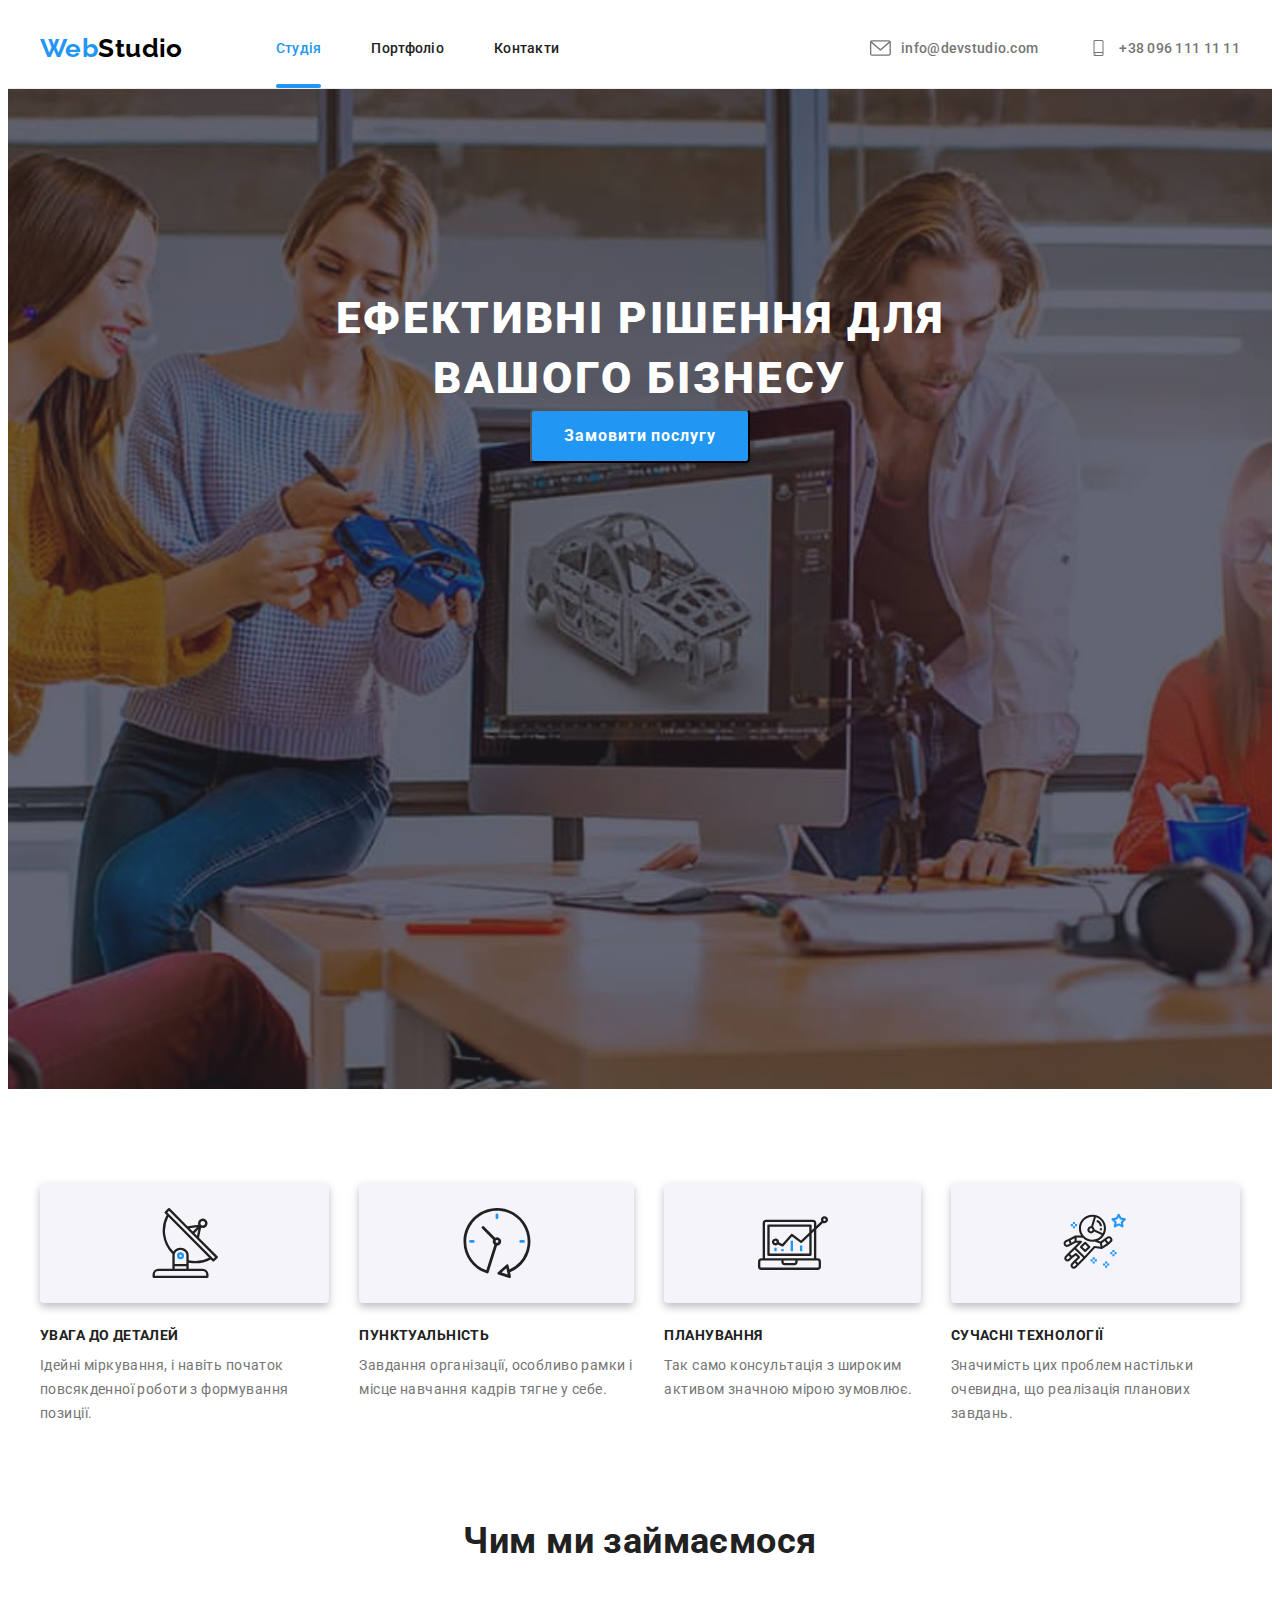
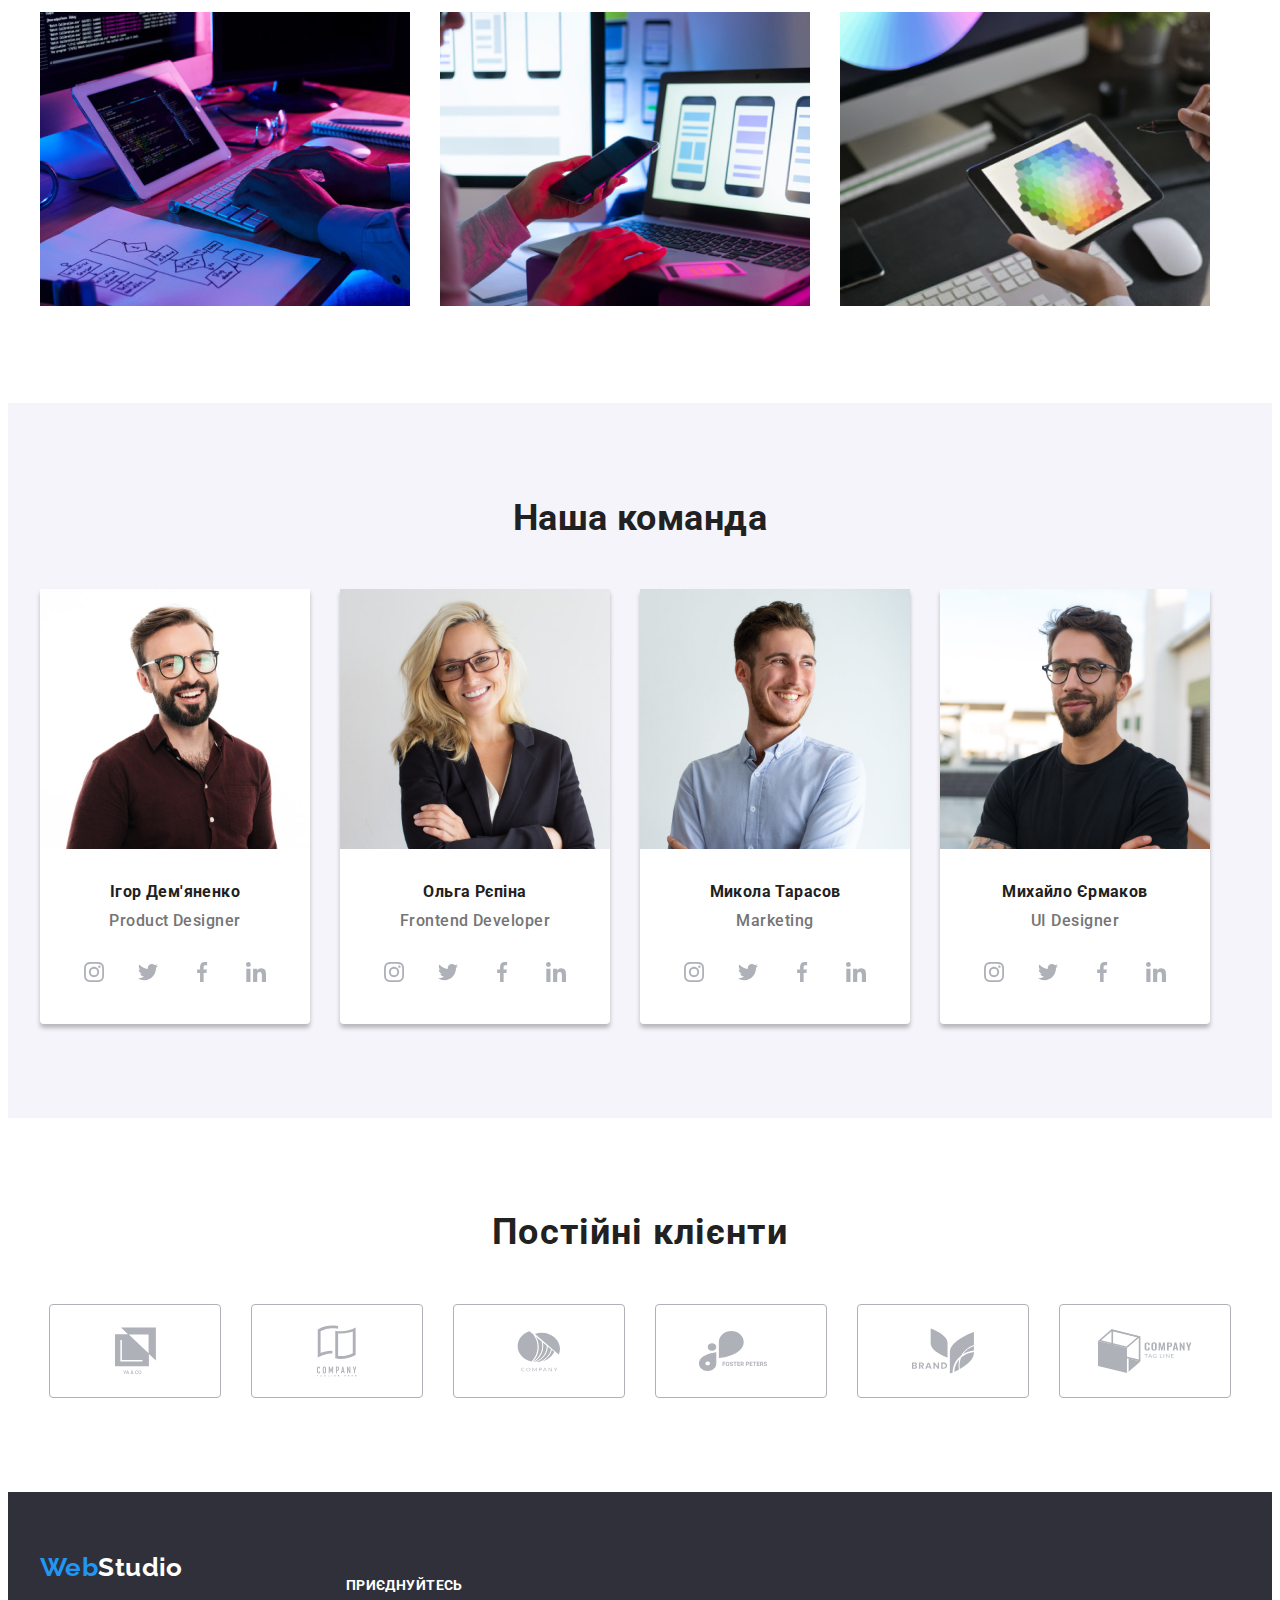
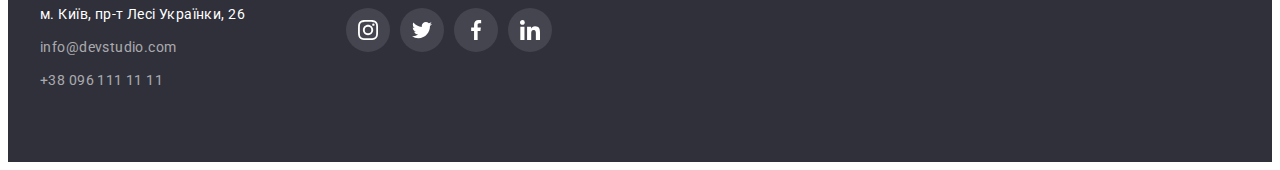
==== index.html @ 06c4e4e8 "дз, фін редакція, виправляє помилки попередніх дз" ====
<!DOCTYPE html>
<html lang="uk">
  <head>
    <meta charset="UTF-8" />
    <meta http-equiv="X-UA-Compatible" content="IE=edge" />
    <meta name="viewport" content="width=device-width, initial-scale=1.0" />
    <title>Студія</title>

    <link rel="preconnect" href="https://fonts.googleapis.com" />
    <link rel="preconnect" href="https://fonts.gstatic.com" crossorigin />
    <link
      href="https://fonts.googleapis.com/css2?family=Raleway:wght@700&family=Roboto:wght@400;500;700;900&display=swap"
      rel="stylesheet"
    />
    <link
      rel="stylesheet"
      href="https://cdnjs.cloudflare.com/ajax/libs/modern-normalize/1.1.0/modern-normalize.min.css"
      integrity="sha512-wpPYUAdjBVSE4KJnH1VR1HeZfpl1ub8YT/NKx4PuQ5NmX2tKuGu6U/JRp5y+Y8XG2tV+wKQpNHVUX03MfMFn9Q=="
      crossorigin="anonymous"
      referrerpolicy="no-referrer"
    />
    <link rel="stylesheet" href="./css/styles.css" />
  </head>
  <body>
    <!--Header-->

    <header class="header">
      <div class="container">
        <a href="./index.html" lang="en" class="logo"> <span class="logo-span">Web</span>Studio</a>
        <nav>
          <ul class="nav-list ul">
            <li class="item">
              <a href="./index.html" class="nav-list-link-active">Студія</a>
            </li>
            <li class="item"><a href="./portfolio.html" class="nav-list-link">Портфоліо</a></li>
            <li class="item"><a href="" class="nav-list-link">Контакти</a></li>
          </ul>
        </nav>

        <!--E-mail + Tel-->

        <ul class="contact-list ul">
          <li class="item email">
            <a href="mailto:info@devstudio.com" class="contact-list-link">
              <svg class="icon-contacts-envelope">
                <use href="./images/icons.svg#icon-contacts-envelope"></use>
              </svg>
              info@devstudio.com</a
            >
          </li>
          <li class="item phone">
            <a href="tel:+380961111111" class="contact-list-link">
              <svg class="icon-contacts-smartphone">
                <use href="./images/icons.svg#icon-contacts-smartphone"></use>
              </svg>
              +38 096 111 11 11</a
            >
          </li>
        </ul>
      </div>
    </header>

    <!--Main-->

    <main>
      <section class="hero section">
        <h1 class="hero-title">
          Ефективні рішення для <br />
          вашого бізнесу
        </h1>
        <button data-modal-open type="button" class="hero-button">Замовити послугу</button>
      </section>

      <!--Особливості-->

      <section class="advantages section">
        <div class="container">
          <h2 class="title-hide">Чому нас обирають</h2>
          <ul class="advantages-list ul">
            <li class="item">
              <div class="advantages-svg">
                <svg width="70" height="70">
                  <use href="./images/icons.svg#icon-antenna"></use>
                </svg>
              </div>
              <h3 class="title">УВАГА ДО ДЕТАЛЕЙ</h3>
              <p class="description">
                Ідейні міркування, і навіть початок повсякденної роботи з формування позиції.
              </p>
            </li>
            <li class="item">
              <div class="advantages-svg">
                <svg width="70" height="70">
                  <use href="./images/icons.svg#icon-clock"></use>
                </svg>
              </div>

              <h3 class="title">ПУНКТУАЛЬНІСТЬ</h3>
              <p class="description">
                Завдання організації, особливо рамки і місце навчання кадрів тягне у себе.
              </p>
            </li>
            <li class="item">
              <div class="advantages-svg">
                <svg width="70" height="70">
                  <use href="./images/icons.svg#icon-diagram"></use>
                </svg>
              </div>
              <h3 class="title">ПЛАНУВАННЯ</h3>
              <p class="description">
                Так само консультація з широким активом значною мірою зумовлює.
              </p>
            </li>
            <li class="item">
              <div class="advantages-svg">
                <svg width="70" height="70">
                  <use href="./images/icons.svg#icon-astronaut"></use>
                </svg>
              </div>
              <h3 class="title">СУЧАСНІ ТЕХНОЛОГІЇ</h3>
              <p class="description">
                Значимість цих проблем настільки очевидна, що реалізація планових завдань.
              </p>
            </li>
          </ul>
        </div>
      </section>

      <!--Обов'язки-->

      <section class="duty section">
        <div class="container">
          <h2 class="duty-title">Чим ми займаємося</h2>
          <ul class="duty-immages ul">
            <li class="item">
              <img class="item" src="./images/keyboard.jpg" alt="клавіатура" width="370" />
            </li>
            <li class="item">
              <img class="duty-immages-list" src="./images/laptop.jpg" alt="ноутбук" width="370" />
            </li>
            <li class="item">
              <img class="duty-immages-list" src="./images/tablet.jpg" alt="планшет" width="370" />
            </li>
          </ul>
        </div>
      </section>

      <!--Наша команда-->

      <section class="our-team section">
        <div class="container">
          <h2 class="our-team-title">Наша команда</h2>
          <ul class="team-list ul">
            <li class="team">
              <img src="./images/igor-d.jpg" alt="Ігор Дем'яненко" width="270" /><br />
              <div class="details">
                <h3 class="name">Ігор Дем'яненко</h3>
                <p class="position">Product Designer</p>
                <ul class="sl-ul">
                  <li class="sl-li">
                    <a href="" class="link">
                      <svg class="social-icon">
                        <use href="./images/icons.svg#sn-instagram"></use>
                      </svg>
                    </a>
                  </li>
                  <li class="sl-li">
                    <a href="" class="link">
                      <svg class="social-icon">
                        <use href="./images/icons.svg#sn-twitter"></use>
                      </svg>
                    </a>
                  </li>
                  <li class="sl-li">
                    <a href="" class="link">
                      <svg class="social-icon">
                        <use href="./images/icons.svg#sn-facebook"></use>
                      </svg>
                    </a>
                  </li>
                  <li class="sl-li">
                    <a href="" class="link">
                      <svg class="social-icon">
                        <use href="./images/icons.svg#sn-linkedin"></use>
                      </svg>
                    </a>
                  </li>
                </ul>
              </div>
            </li>
            <li class="team">
              <img src="./images/olha-r.jpg" alt="Ольга Рєпіна" width="270" /><br />
              <div class="details">
                <h3 class="name">Ольга Рєпіна</h3>
                <p class="position">Frontend Developer</p>
                <ul class="sl-ul">
                  <li class="sl-li">
                    <a href="" class="link">
                      <svg class="social-icon">
                        <use href="./images/icons.svg#sn-instagram"></use>
                      </svg>
                    </a>
                  </li>
                  <li class="sl-li">
                    <a href="" class="link">
                      <svg class="social-icon">
                        <use href="./images/icons.svg#sn-twitter"></use>
                      </svg>
                    </a>
                  </li>
                  <li class="sl-li">
                    <a href="" class="link">
                      <svg class="social-icon">
                        <use href="./images/icons.svg#sn-facebook"></use>
                      </svg>
                    </a>
                  </li>
                  <li class="sl-li">
                    <a href="" class="link">
                      <svg class="social-icon">
                        <use href="./images/icons.svg#sn-linkedin"></use>
                      </svg>
                    </a>
                  </li>
                </ul>
              </div>
            </li>
            <li class="team">
              <img src="./images/mykola-t.jpg" alt="Микола Тарасов" width="270" /><br />
              <div class="details">
                <h3 class="name">Микола Тарасов</h3>
                <p class="position">Marketing</p>
                <ul class="sl-ul">
                  <li class="sl-li">
                    <a href="" class="link">
                      <svg class="social-icon">
                        <use href="./images/icons.svg#sn-instagram"></use>
                      </svg>
                    </a>
                  </li>
                  <li class="sl-li">
                    <a href="" class="link">
                      <svg class="social-icon">
                        <use href="./images/icons.svg#sn-twitter"></use>
                      </svg>
                    </a>
                  </li>
                  <li class="sl-li">
                    <a href="" class="link">
                      <svg class="social-icon">
                        <use href="./images/icons.svg#sn-facebook"></use>
                      </svg>
                    </a>
                  </li>
                  <li class="sl-li">
                    <a href="" class="link">
                      <svg class="social-icon">
                        <use href="./images/icons.svg#sn-linkedin"></use>
                      </svg>
                    </a>
                  </li>
                </ul>
              </div>
            </li>
            <li class="team">
              <img src="./images/myhailo-e.jpg" alt="Михайло Єрмаков" width="270" /><br />
              <div class="details">
                <h3 class="name">Михайло Єрмаков</h3>
                <p class="position">UI Designer</p>
                <ul class="sl-ul">
                  <li class="sl-li">
                    <a href="" class="link">
                      <svg class="social-icon">
                        <use href="./images/icons.svg#sn-instagram"></use>
                      </svg>
                    </a>
                  </li>
                  <li class="sl-li">
                    <a href="" class="link">
                      <svg class="social-icon">
                        <use href="./images/icons.svg#sn-twitter"></use>
                      </svg>
                    </a>
                  </li>
                  <li class="sl-li">
                    <a href="" class="link">
                      <svg class="social-icon">
                        <use href="./images/icons.svg#sn-facebook"></use>
                      </svg>
                    </a>
                  </li>
                  <li class="sl-li">
                    <a href="" class="link">
                      <svg class="social-icon">
                        <use href="./images/icons.svg#sn-linkedin"></use>
                      </svg>
                    </a>
                  </li>
                </ul>
              </div>
            </li>
          </ul>
        </div>
      </section>
    </main>

    <!--Клієнти-->
    <section class="clients section">
      <div class="container">
        <div class="logos">
          <h2 class="section-title">Постійні клієнти</h2>
          <ul class="logo-ul">
            <li class="logo-li">
              <a href="" class="link">
                <svg class="logo-svg" width="41" height="80">
                  <use href="./images/icons.svg#clients-1"></use>
                </svg>
              </a>
            </li>
            <li class="logo-li">
              <a href="" class="link">
                <svg class="logo-svg" width="40" height="80">
                  <use href="./images/icons.svg#clients-2"></use>
                </svg>
              </a>
            </li>
            <li class="logo-li">
              <a href="" class="link">
                <svg class="logo-svg" width="43.46" height="80">
                  <use href="./images/icons.svg#clients-3"></use>
                </svg>
              </a>
            </li>
            <li class="logo-li">
              <a href="" class="link">
                <svg class="logo-svg" width="84.44" height="80">
                  <use href="./images/icons.svg#clients-4"></use>
                </svg>
              </a>
            </li>
            <li class="logo-li">
              <a href="" class="link">
                <svg class="logo-svg" width="62.54" height="80">
                  <use href="./images/icons.svg#clients-5"></use>
                </svg>
              </a>
            </li>
            <li class="logo-li">
              <a href="" class="link">
                <svg class="logo-svg" width="93.79" height="80">
                  <use href="./images/icons.svg#clients-6"></use>
                </svg>
              </a>
            </li>
          </ul>
        </div>
      </div>
    </section>

    <!--Футер-->

    <footer class="footer-part">
      <div class="container">
        <div class="container-one list">
          <a href="./index.html" lang="en" class="logo">
            <span class="logo-span">Web</span>Studio</a
          >
          <address>
            <ul class="contact-down-list ul">
              <li>
                <a
                  class="contact-down-list-link"
                  href="https://goo.gl/maps/1SYnQdsRhisQ9rk5A"
                  target="_blank"
                  rel="noopener noreferrer"
                >
                  <span class="address-link">м. Київ, пр-т Лесі Українки, 26</span></a
                >
              </li>
              <li>
                <a class="contact-down-list-link" href="mailto:info@devstudio.com"
                  >info@devstudio.com</a
                >
              </li>
              <li>
                <a class="contact-down-list-link" href="tel:+380961111111">+38 096 111 11 11</a>
              </li>
            </ul>
          </address>
        </div>

        <div class="container-two list">
          <p>Приєднуйтесь</p>
          <ul class="sl-ul">
            <li class="sl-li">
              <a href="" class="link">
                <svg class="social-icon footer">
                  <use href="./images/icons.svg#sn-instagram"></use>
                </svg>
              </a>
            </li>
            <li class="sl-li">
              <a href="" class="link">
                <svg class="social-icon footer">
                  <use href="./images/icons.svg#sn-twitter"></use>
                </svg>
              </a>
            </li>
            <li class="sl-li">
              <a href="" class="link">
                <svg class="social-icon footer">
                  <use href="./images/icons.svg#sn-facebook"></use>
                </svg>
              </a>
            </li>
            <li class="sl-li">
              <a href="" class="link">
                <svg class="social-icon footer">
                  <use href="./images/icons.svg#sn-linkedin"></use>
                </svg>
              </a>
            </li>
          </ul>
        </div>
      </div>
    </footer>

    <!--<Бекдроп>-->
    <div data-modal class="backdrop is-hidden">
      <div class="modal">
        <p>Lorem ipsum dolor sit amet consectetur.</p>
        <button data-modal-close class="btn-close">
          <svg class="close-svg" width="18" height="18">
            <use href="./images/icons.svg#close"></use>
          </svg>
        </button>
      </div>
    </div>

    <script src="./js/modal.js"></script>
  </body>
</html>
---- css/styles.css ----
:root {
--main-text-color: #212121;
--submain-text-color: #757575;
--accent-color: #2196F3;
--white-color: #FFFFFF;
--overlay-color: rgba(47, 48, 58, 0.4);
--social-link-color: #AFB1B8;
--backdrop: rgba(0, 0, 0, 0.2);

--hero-footer-background-color: #2F303A;
--team-buttons-background-color: #F5F4FA;
}

body {
    background-color: var(--white-color);
    color: var(--main-text-color);
    font-family: Roboto, sans-serif;
    font-size: 14px;
    letter-spacing: 0.03em;
    font-weight: 400;
}

/* Utilities */

.header {
    /* outline: 1px solid #ECECEC; */
    border-bottom: 1px solid #ECECEC;
}

.ul {
    margin: 0;
    padding: 0;
}

.container {
    /* display: flex; */
    margin-left: auto;
    margin-right: auto;
    padding: 0 15px;
    width: 1200px; 
    /* border-bottom: 1px solid #ECECEC; */
}

h1, h2, h3 {
    margin-top: 0;
    margin-bottom: 0;
}

ul {
    list-style: none;
}

.section {
    padding-top: 94px;
    padding-bottom: 94px;
}

/* Header */

.header .container {
    align-items: center; 
    display: flex;
    margin-bottom: 0;
}

/* Logo */

.logo{
    margin-right: 93px;
}

.logo, .logo-span {
    font-family: Raleway, sans-serif;
    color: #000000;
    font-weight: 700;
    font-size: 26px;
    line-height: 1.19;
    text-decoration: none;  
}
.logo-span {
    color: var(--accent-color);
}

/* Site nav */
.nav-list {
    display: flex;
}

.nav-list .item +.item {
    margin-left: 50px;
}

.nav-list-link:hover,
.nav-list-link:focus {
    color: var(--accent-color);
}

.nav-list-link, 
.nav-list-link-active, 
.contact-list-link {
    display: block;
    padding-top: 32px;
    padding-bottom: 32px;


    color: inherit;
    font-weight: 500;
    font-size: 14px;
    line-height: 1.17;
    letter-spacing: 0.02em;
    text-decoration: none;

    transition: color 250ms cubic-bezier(0.4, 0, 0.2, 1);
}

.contact-list{
    display: flex;
    margin-left: auto;
}

.contact-list .item+.item {
    margin-left: 50px;
}

.contact-list-link:hover, 
.contact-list-link:focus,
.nav-list-link-active{
    color: var(--accent-color);
}

.contact-list-link {
    color: var(--submain-text-color);
}

/* Нижня полоска декору меню */

.nav-list-link-active {
    position: relative;
}

.nav-list-link-active::after {
    content: "";
    display: block;

    position: absolute;
    bottom: 0;
    width: 100%;
    height: 4px;
    border-radius: 4px;

    background-color: var(--accent-color);
}

/* E-mail+Tel */

.contact-list-link {
    display: flex;
    align-items: center;
}

.icon-contacts-envelope,
.icon-contacts-smartphone {
    margin-right: 10px;
    width: 21px;
    height: 16px;
    fill: currentColor;
    text-align: center;

    /* outline: 1px solid black; */
}

/* Через Before */

/* .email::before {
    display: inline-block;
    content: "";
    width: 100px;
    height: 100px;
    margin-right: 10px;
    background-image: url("../images/SVG/contacts-envelope.svg");
    background-size: contain;
    background-repeat: no-repeat;
    outline: 1px solid black;
} */


/* Main-Top */
.hero {
    padding-top: 200px;
    padding-bottom: 200px;

    background-color: var(--hero-footer-background-color);
    text-align: center;

    max-width: 1600px;
    height: 600px;
    margin-left: auto;
    margin-right: auto;

    background-image: linear-gradient(to right, var(--overlay-color), var(--overlay-color)), url("../images/hero-img.jpg");
    background-repeat: no-repeat;
    background-position: center;
    background-size: cover;

/* outline: 10px solid black; */

}    
.hero-title {
    color: var(--white-color);  
    font-weight: 900;
    font-size: 44px;
    line-height: 1.36;
    letter-spacing: 0.06em;
    text-transform: uppercase;
}
.hero-button {
    background-color: var(--accent-color);
    min-width: 216px;
    padding: 10px 32px;     
    box-shadow: 0px 4px 4px rgba(0, 0, 0, 0.15);
    border-radius: 4px;
    
    font-family: inherit;
    color: var(--white-color);
    text-align: center;
    font-weight: 700;
    font-size: 16px;
    line-height: 1.88;
    letter-spacing: 0.06em;
    cursor: pointer;
}

/* Advantages */
.section.advantages {
    padding-bottom: 0;
}

.title-hide, .our-projects-hide {
    display: none;
}
.advantages .title {
    margin-bottom: 10px;

    color: var(--main-text-color);
    font-weight: 700;
    font-size: 14px;
    line-height: 1.14;
    text-transform: uppercase;
}

.description {
    margin-bottom: 0;
    color: var(--submain-text-color);
    font-size: 14px;
    line-height: 1.71;
}

.advantages-list {
    display: flex;
}

.advantages .description {
    margin-top: 10px;
}

.advantages-svg {
    display: flex;
    height: 120px;
    justify-content: center;
    align-items: center;
    margin-bottom: 25px;
    background-color: var(--team-buttons-background-color);
    border-radius: 4px;
    filter: drop-shadow(0px 4px 4px rgba(0, 0, 0, 0.25));
}

.advantages-list .item+.item {
    margin-left: 30px;
}

/* Duty+Team */
.duty-title, .our-team-title {
    padding-bottom: 50px;

    text-align: center;
    font-weight: 700;
    font-size: 36px;
    line-height: 1.17;
    color: var(--main-text-color);
}
.duty-immages {
    display: flex;
}
.duty-immages .item+.item,
.team-list .team+.team {
    margin-left: 30px;    
}

/* Team */
.our-team {
    color: var(--main-text-color);
    background-color: var(--team-buttons-background-color);
    text-align: center;
}

.team-list {
    display: flex;
}

.our-team .name {
    margin-top: 30px;
}
.position {
    margin-top: 10px;
    margin-bottom: 20px;

    font-weight: 500;
    font-size: 16px;
    line-height: 1.19;  
    letter-spacing: 0.03em;
    color: var(--submain-text-color);
    /* border-bottom: 1px solid black; */
}
.team {
    background-color: var(--white-color);
    border-radius: 0px 0px 4px 4px;
    box-shadow: 0px 4px 4px rgba(0, 0, 0, 0.25);
}


/* 4 social links */

.sl-ul {
    display: flex;    
    justify-content: center;
    margin-bottom: 30px;
    padding: 0;
}

.sl-li+.sl-li {
    margin-left: 10px;
}

.sl-li {
    display: flex;
    align-items: center;
    justify-content: center;

    width: 44px;
    height: 44px;

    border-radius: 50%;
}

.social-icon {
    display: flex;
    align-items: center;
    width: 20px;
    height: 20px;
    fill: var(--social-link-color);
}

.social-icon.footer {
    width: 20px;
    height: 20px;
    fill: var(--white-color);
}

.footer-part .sl-li {
    background: rgba(255, 255, 255, 0.1);
}


/* 4 social links - hover */

.sl-li{
    transition: fill 250ms cubic-bezier(0.4, 0, 0.2, 1);
    transition: background-color 250ms cubic-bezier(0.4, 0, 0.2, 1);
}

.sl-li:hover,
.sl-li:focus {
    background-color: var(--accent-color);    
}

.sl-li:hover .social-icon,
.sl-li:focus .social-icon{
    fill: var(--white-color);    
}

/* Clients' logo */

.section-title {
    font-weight: 700;
    font-size: 36px;
    line-height: 1.16;
    text-align: center;
    letter-spacing: 0.03em;
 
    padding-bottom: 50px;
}

.logo-ul {
        display: flex;
        justify-content: center;
        margin:0;
        padding:0;
}

.logo-li+.logo-li{
    margin-left: 30px;
}

.logo-li {
    display: flex;
    align-items: center;
    justify-content: center;
        
    width: 170px;
    height: 92px;
    border: 1px solid var(--social-link-color);
    border-radius: 4px;
    transition: border 250ms cubic-bezier(0.4, 0, 0.2, 1);
}

.logo-svg {
    transition: fill 250ms cubic-bezier(0.4, 0, 0.2, 1);
}

.logo-li .link{
    display: flex;
    justify-content: center;
    align-items: center;

    fill: var(--social-link-color);
    width: 100%;
    height: 100%; 
}

.logo-li:hover .logo-svg,
.logo-li:focus .logo-svg {
    fill: var(--accent-color); 
}

.logo-li:hover,
.logo-li:focus {
border: 1px solid var(--accent-color);
    display: flex;
    align-items: center;    
}

/* Footer */

.footer-part{
    display: flex;
    background-color: var(--hero-footer-background-color);    
}

.container .list+.list {
    margin-left: 70px;
}

.footer-part .container {
    display: flex;
    margin-bottom: 60px;
}

.footer-part .logo {
    display:inline-block;
    margin-top: 60px;
    margin-bottom: 20px;

    color: var(--white-color);
}

/* Footer - тел,емейл,адреса */

.contact-down-list-link {
    display: inline-block;
    margin-bottom: 9px;

    font-style: normal;
    font-weight: inherit;
    font-size: 14px;
    line-height: 1.71;
    letter-spacing: 0.03em;
    color: rgba(255, 255, 255, 0.6);
    text-decoration: none;  
    
    transition: color 250ms cubic-bezier(0.4, 0, 0.2, 1);
}

.address-link {
    color: var(--white-color);
    transition: color 250ms cubic-bezier(0.4, 0, 0.2, 1);
}

.contact-down-list-link:hover,
.contact-down-list-link:focus{
    color: var(--accent-color);
}

.address-link:hover,
.address-link:focus {
    color: var(--accent-color);
}

/* Footer - 2й стовпчик */

.container-two {
    font-weight: 700;
    font-size: 14px;
    line-height: 1.14;
    letter-spacing: 0.03em;
    text-transform: uppercase;
    color: var(--white-color);

    margin-top: 72px;
}

/* Portfolio */

.filter-buttons {
    display: flex;
    justify-content: center;
    padding-bottom: 34px;
    }

.filter-buttons .list+.list {
    margin-left: 8px;
}

.button-list {
    min-width: 73px;    
    padding: 6px 25px;
    
    background-color: var(--team-buttons-background-color);
    font-family: inherit;
    font-weight: 500;
    font-size: 16px;
    line-height: 1.62;
    text-align: center;
    letter-spacing: 0.03em;
    border: inherit;
    border-radius: 4px;
    transition: box-shadow 250ms cubic-bezier(0.4, 0, 0.2, 1);
}

.button-list:hover,
.button-list:focus {
    background-color: var(--accent-color);
    color: var(--white-color);
    cursor: pointer;
    box-shadow:0px 4px 4px rgba(0, 0, 0, 0.25);
}

/* 9 items */

.gallery {
    display: flex;
    flex-wrap: wrap;    
}

.card {
    text-decoration: none;
    color: inherit;
}

/* Ділимо на 3 секції через -15px */
.gallery {
    margin:-15px; 
}
.gallery-li {
    margin: 15px;
    transition: box-shadow 250ms cubic-bezier(0.4, 0, 0.2, 1);
    /* в лішку, а не в хувер, щоб в 2 сторони був box-shadow */
}

.gallery-li:hover, 
.gallery-li:focus {
    box-shadow:0px 4px 4px rgba(0, 0, 0, 0.25);
}

/* Ділимо на 3 секції через nth child */

/* .gallery-li+.gallery-li {
    margin-left: 30px;
    margin-bottom: 30px;
}
.gallery-li:nth-child(3n+1) {
    margin-left: 0;
}
.gallery-li:nth-last-child(-n+3) {
    margin-bottom: 0;
} */

.frame {
    border: 1px solid #EEEEEE;
    /* margin-top: -5px; */
    padding: 20px 24px;
}

.name-of-project {
    font-weight: 700;
    font-size: 18px;
    line-height: 2;
    letter-spacing: 0.06em;
}

.type-of-project {
    margin-top: 4px;
    margin-bottom: 0;

    font-size: 16px;
    line-height: 1.88;
    letter-spacing: 0.03em;
    color: var(--submain-text-color);
}

/* Модальне вікно на index */

.backdrop {    
    position: fixed;  
    opacity: 1;
    top: 0;
    left: 0;
    width: 100%;
    height: 100%;
    background-color: var(--backdrop);
    transition: opacity 250ms cubic-bezier(0.4, 0, 0.2, 1); /* фон+вікно виринає м"яко */
}

.backdrop.is-hidden {
    opacity: 0;
    pointer-events: none;
    visibility: hidden;    
}
.backdrop.is-hidden .modal {    
    transform: translate(-50%, -50%) scale(1.1);
}

.modal {
    position: absolute;
    top: 50%;
    left: 50%;
    transform: translate(-50%, -50%) scale(1);
    transition: transform 250ms cubic-bezier(0.4, 0, 0.2, 1);
        
    width: 528px;
    height: 581px;
    padding: 15px;    
    box-shadow: 0px 1px 3px rgba(0, 0, 0, 0.12), 0px 1px 1px rgba(0, 0, 0, 0.14), 0px 2px 1px rgba(0, 0, 0, 0.2);
    border-radius: 4px;
    background-color: var(--white-color);
}

.btn-close {
    position: absolute;

    display: flex;
    justify-content: center;
    align-items: center;

    top: 8px;
    right: 8px;
    width: 30px;
    height: 30px;
    background-color: var(--white-color);
    border: 1px solid rgba(0, 0, 0, 0.1);
    border-radius: 50%;
    cursor: pointer;
}

/* Ефект виїзду карточки в Портфоліо */
.thumb {    
    position: relative;
    overflow: hidden;  
    height: 294px;  
}

.thumb > .pic-text {
    display: flex;
    align-items: center;

    position: absolute;
    height: 100%;
    top: 0;
    right: 0;
    margin: 0;
    padding: 63px 24px;
    
    font-family: 'Roboto';
    font-size: 18px;
    line-height: 1.56;
    letter-spacing: 0.03em;
    color: var(--white-color);

    transform: translateY(100%);
 /* transform: translateX(-100%); виїжджає збоку  */
    transition: transform 250ms cubic-bezier(0.4, 0, 0.2, 1);
    background-color: rgba(33, 150, 243, 0.9);
}

.gallery-li:hover .pic-text {
    transform: translateY(0);
}
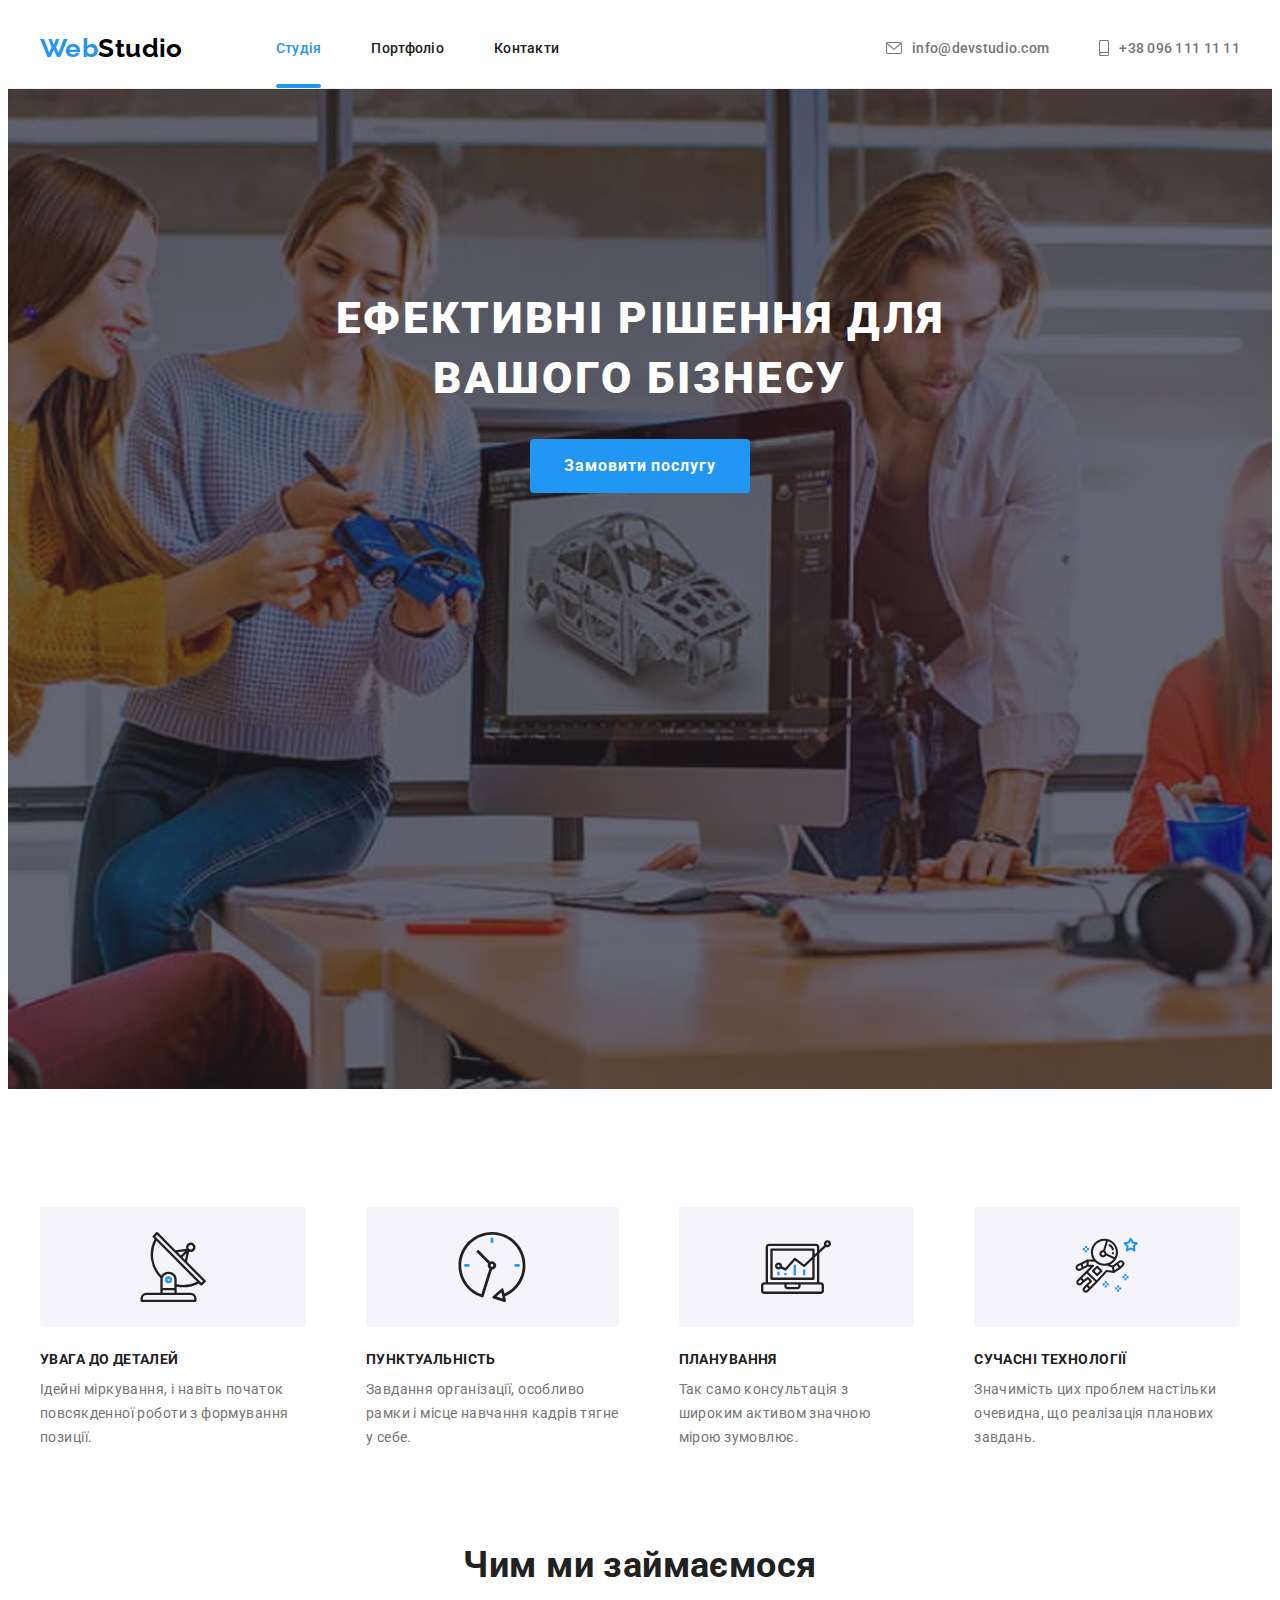
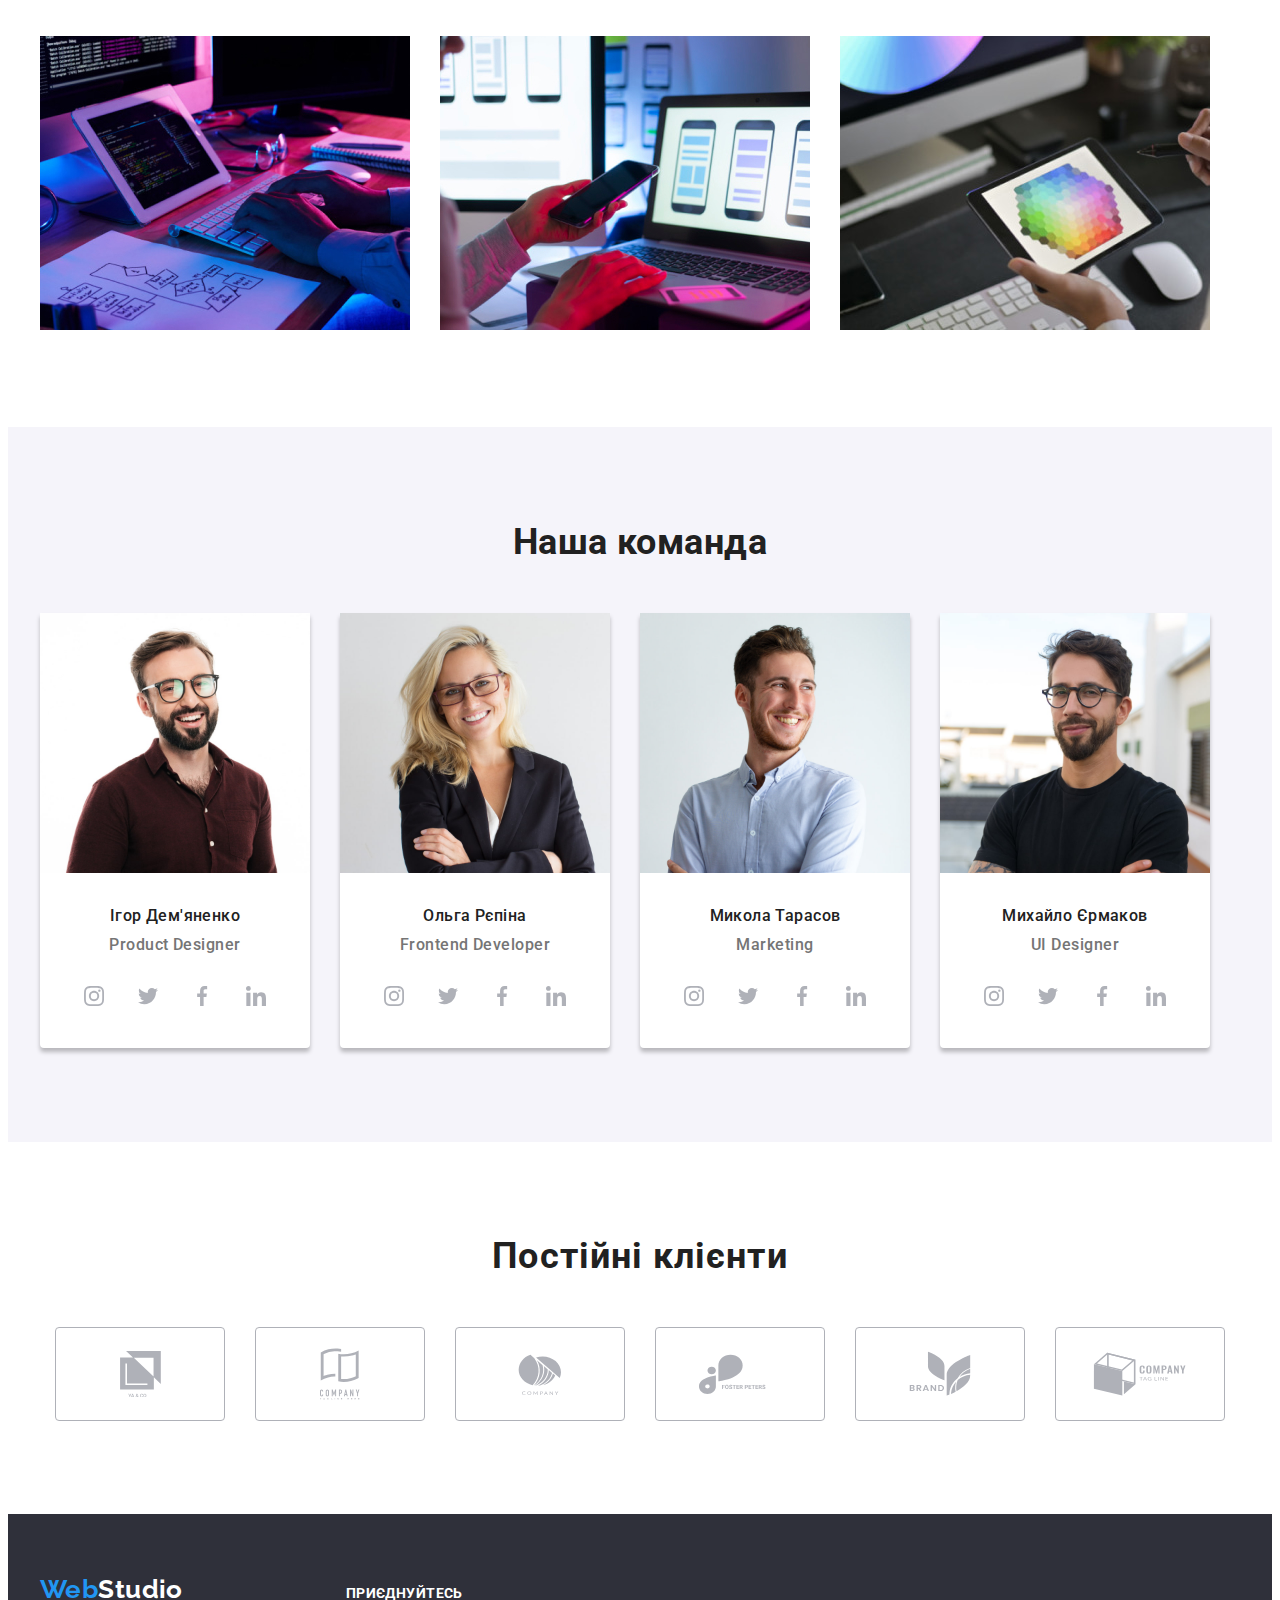
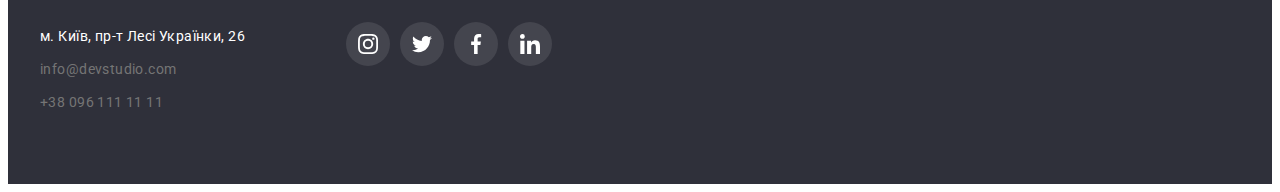
==== commit 8dca3398: "виправляє помилки" ====
--- a/index.html
+++ b/index.html
@@ -28,7 +28,7 @@
       <div class="container">
         <a href="./index.html" lang="en" class="logo"> <span class="logo-span">Web</span>Studio</a>
         <nav>
-          <ul class="nav-list ul">
+          <ul class="nav-list">
             <li class="item">
               <a href="./index.html" class="nav-list-link-active">Студія</a>
             </li>
@@ -39,10 +39,10 @@
 
         <!--E-mail + Tel-->
 
-        <ul class="contact-list ul">
+        <ul class="contact-list">
           <li class="item email">
             <a href="mailto:info@devstudio.com" class="contact-list-link">
-              <svg class="icon-contacts-envelope">
+              <svg class="icon-contacts-envelope" width="16px" height="12px">
                 <use href="./images/icons.svg#icon-contacts-envelope"></use>
               </svg>
               info@devstudio.com</a
@@ -50,7 +50,7 @@
           </li>
           <li class="item phone">
             <a href="tel:+380961111111" class="contact-list-link">
-              <svg class="icon-contacts-smartphone">
+              <svg class="icon-contacts-smartphone" width="10px" height="16px">
                 <use href="./images/icons.svg#icon-contacts-smartphone"></use>
               </svg>
               +38 096 111 11 11</a
@@ -64,10 +64,7 @@
 
     <main>
       <section class="hero section">
-        <h1 class="hero-title">
-          Ефективні рішення для <br />
-          вашого бізнесу
-        </h1>
+        <h1 class="hero-title">Ефективні рішення для вашого бізнесу</h1>
         <button data-modal-open type="button" class="hero-button">Замовити послугу</button>
       </section>
 
@@ -76,7 +73,7 @@
       <section class="advantages section">
         <div class="container">
           <h2 class="title-hide">Чому нас обирають</h2>
-          <ul class="advantages-list ul">
+          <ul class="advantages-list">
             <li class="item">
               <div class="advantages-svg">
                 <svg width="70" height="70">
@@ -131,7 +128,7 @@
       <section class="duty section">
         <div class="container">
           <h2 class="duty-title">Чим ми займаємося</h2>
-          <ul class="duty-immages ul">
+          <ul class="duty-immages">
             <li class="item">
               <img class="item" src="./images/keyboard.jpg" alt="клавіатура" width="370" />
             </li>
@@ -150,9 +147,9 @@
       <section class="our-team section">
         <div class="container">
           <h2 class="our-team-title">Наша команда</h2>
-          <ul class="team-list ul">
+          <ul class="team-list">
             <li class="team">
-              <img src="./images/igor-d.jpg" alt="Ігор Дем'яненко" width="270" /><br />
+              <img src="./images/igor-d.jpg" alt="Ігор Дем'яненко" width="270" />
               <div class="details">
                 <h3 class="name">Ігор Дем'яненко</h3>
                 <p class="position">Product Designer</p>
@@ -189,7 +186,7 @@
               </div>
             </li>
             <li class="team">
-              <img src="./images/olha-r.jpg" alt="Ольга Рєпіна" width="270" /><br />
+              <img src="./images/olha-r.jpg" alt="Ольга Рєпіна" width="270" />
               <div class="details">
                 <h3 class="name">Ольга Рєпіна</h3>
                 <p class="position">Frontend Developer</p>
@@ -226,7 +223,7 @@
               </div>
             </li>
             <li class="team">
-              <img src="./images/mykola-t.jpg" alt="Микола Тарасов" width="270" /><br />
+              <img src="./images/mykola-t.jpg" alt="Микола Тарасов" width="270" />
               <div class="details">
                 <h3 class="name">Микола Тарасов</h3>
                 <p class="position">Marketing</p>
@@ -263,7 +260,7 @@
               </div>
             </li>
             <li class="team">
-              <img src="./images/myhailo-e.jpg" alt="Михайло Єрмаков" width="270" /><br />
+              <img src="./images/myhailo-e.jpg" alt="Михайло Єрмаков" width="270" />
               <div class="details">
                 <h3 class="name">Михайло Єрмаков</h3>
                 <p class="position">UI Designer</p>
@@ -312,42 +309,42 @@
           <ul class="logo-ul">
             <li class="logo-li">
               <a href="" class="link">
-                <svg class="logo-svg" width="41" height="80">
+                <svg class="logo-svg" width="41" height="46.7">
                   <use href="./images/icons.svg#clients-1"></use>
                 </svg>
               </a>
             </li>
             <li class="logo-li">
               <a href="" class="link">
-                <svg class="logo-svg" width="40" height="80">
+                <svg class="logo-svg" width="40" height="52">
                   <use href="./images/icons.svg#clients-2"></use>
                 </svg>
               </a>
             </li>
             <li class="logo-li">
               <a href="" class="link">
-                <svg class="logo-svg" width="43.46" height="80">
+                <svg class="logo-svg" width="43.46" height="41.18">
                   <use href="./images/icons.svg#clients-3"></use>
                 </svg>
               </a>
             </li>
             <li class="logo-li">
               <a href="" class="link">
-                <svg class="logo-svg" width="84.44" height="80">
+                <svg class="logo-svg" width="84.44" height="40.62">
                   <use href="./images/icons.svg#clients-4"></use>
                 </svg>
               </a>
             </li>
             <li class="logo-li">
               <a href="" class="link">
-                <svg class="logo-svg" width="62.54" height="80">
+                <svg class="logo-svg" width="62.54" height="45.43">
                   <use href="./images/icons.svg#clients-5"></use>
                 </svg>
               </a>
             </li>
             <li class="logo-li">
               <a href="" class="link">
-                <svg class="logo-svg" width="93.79" height="80">
+                <svg class="logo-svg" width="93.79" height="43.93">
                   <use href="./images/icons.svg#clients-6"></use>
                 </svg>
               </a>
@@ -366,7 +363,7 @@
             <span class="logo-span">Web</span>Studio</a
           >
           <address>
-            <ul class="contact-down-list ul">
+            <ul class="contact-down-list">
               <li>
                 <a
                   class="contact-down-list-link"
--- a/css/styles.css
+++ b/css/styles.css
@@ -23,31 +23,31 @@
 /* Utilities */
 
 .header {
-    /* outline: 1px solid #ECECEC; */
     border-bottom: 1px solid #ECECEC;
 }
 
-.ul {
+.container {
+    /* display: flex; */
+    margin: auto;
+    padding: 0 15px;
+    max-width: 1200px; 
+    /* border-bottom: 1px solid #ECECEC; */
+}
+
+h1, h2, h3, p {
+    margin-top: 0;
+    margin-bottom: 0;
+}
+
+ul {
+    list-style: none;
     margin: 0;
     padding: 0;
 }
 
-.container {
-    /* display: flex; */
-    margin-left: auto;
-    margin-right: auto;
-    padding: 0 15px;
-    width: 1200px; 
-    /* border-bottom: 1px solid #ECECEC; */
-}
-
-h1, h2, h3 {
-    margin-top: 0;
-    margin-bottom: 0;
-}
-
-ul {
-    list-style: none;
+a {
+    text-decoration: none;
+    color: currentColor;
 }
 
 .section {
@@ -160,9 +160,7 @@
 
 .icon-contacts-envelope,
 .icon-contacts-smartphone {
-    margin-right: 10px;
-    width: 21px;
-    height: 16px;
+    margin-right: 10px; 
     fill: currentColor;
     text-align: center;
 
@@ -186,6 +184,10 @@
 
 /* Main-Top */
 .hero {
+    max-width: 1600px;
+    max-height: 600px;
+    margin: auto;
+
     padding-top: 200px;
     padding-bottom: 200px;
 
@@ -212,12 +214,17 @@
     line-height: 1.36;
     letter-spacing: 0.06em;
     text-transform: uppercase;
+
+    margin-bottom: 30px;
+        
+    max-width: 696px;
+    margin-left: auto;
+    margin-right: auto;
 }
 .hero-button {
     background-color: var(--accent-color);
     min-width: 216px;
     padding: 10px 32px;     
-    box-shadow: 0px 4px 4px rgba(0, 0, 0, 0.15);
     border-radius: 4px;
     
     font-family: inherit;
@@ -228,15 +235,22 @@
     line-height: 1.88;
     letter-spacing: 0.06em;
     cursor: pointer;
+
+    border-color: transparent;
 }
 
 /* Advantages */
+
+.advantages {
+    padding-bottom: 0px;
+}
+
 .section.advantages {
     padding-bottom: 0;
 }
 
 .title-hide, .our-projects-hide {
-    display: none;
+    visibility: hidden;
 }
 .advantages .title {
     margin-bottom: 10px;
@@ -259,9 +273,18 @@
     display: flex;
 }
 
-.advantages .description {
-    margin-top: 10px;
-}
+.advantages-list .item {
+    margin-right: 30px;
+}
+
+.advantages-list .item:nth-last-child(1) {
+    margin-right: 0px;
+}
+
+/* Альтернативний марджин в 1му рядку: все окрім останнього */
+/* .advantages-list .item:not(:last-child) {
+    margin-right: 30px;
+} */
 
 .advantages-svg {
     display: flex;
@@ -271,7 +294,7 @@
     margin-bottom: 25px;
     background-color: var(--team-buttons-background-color);
     border-radius: 4px;
-    filter: drop-shadow(0px 4px 4px rgba(0, 0, 0, 0.25));
+    /* filter: drop-shadow(0px 4px 4px rgba(0, 0, 0, 0.25)); */
 }
 
 .advantages-list .item+.item {
@@ -297,6 +320,11 @@
 }
 
 /* Team */
+.details {
+    padding-top: 30px;
+    padding-bottom: 30px;
+}
+
 .our-team {
     color: var(--main-text-color);
     background-color: var(--team-buttons-background-color);
@@ -308,8 +336,9 @@
 }
 
 .our-team .name {
-    margin-top: 30px;
-}
+    font-weight: 500;
+}
+
 .position {
     margin-top: 10px;
     margin-bottom: 20px;
@@ -319,8 +348,8 @@
     line-height: 1.19;  
     letter-spacing: 0.03em;
     color: var(--submain-text-color);
-    /* border-bottom: 1px solid black; */
-}
+}
+
 .team {
     background-color: var(--white-color);
     border-radius: 0px 0px 4px 4px;
@@ -333,7 +362,6 @@
 .sl-ul {
     display: flex;    
     justify-content: center;
-    margin-bottom: 30px;
     padding: 0;
 }
 
@@ -352,17 +380,21 @@
     border-radius: 50%;
 }
 
+.sl-li .link {
+    display: flex;
+    align-items: center;
+    justify-content: center;
+    width: 100%;
+    height: 100%;
+    fill: var(--social-link-color);
+}
+
 .social-icon {
-    display: flex;
-    align-items: center;
     width: 20px;
     height: 20px;
-    fill: var(--social-link-color);
-}
-
-.social-icon.footer {
-    width: 20px;
-    height: 20px;
+}
+
+.footer-part .sl-li .link {
     fill: var(--white-color);
 }
 
@@ -378,14 +410,15 @@
     transition: background-color 250ms cubic-bezier(0.4, 0, 0.2, 1);
 }
 
-.sl-li:hover,
-.sl-li:focus {
-    background-color: var(--accent-color);    
-}
-
-.sl-li:hover .social-icon,
-.sl-li:focus .social-icon{
-    fill: var(--white-color);    
+.sl-li .link:hover,
+.sl-li .link:focus {
+    background-color: var(--accent-color);  
+    border-radius: 50%;
+}
+
+.sl-li .link:hover .social-icon,
+.sl-li .link:focus .social-icon {
+    fill: var(--white-color);
 }
 
 /* Clients' logo */
@@ -415,11 +448,8 @@
     display: flex;
     align-items: center;
     justify-content: center;
-        
     width: 170px;
     height: 92px;
-    border: 1px solid var(--social-link-color);
-    border-radius: 4px;
     transition: border 250ms cubic-bezier(0.4, 0, 0.2, 1);
 }
 
@@ -435,15 +465,18 @@
     fill: var(--social-link-color);
     width: 100%;
     height: 100%; 
-}
-
-.logo-li:hover .logo-svg,
-.logo-li:focus .logo-svg {
-    fill: var(--accent-color); 
-}
-
-.logo-li:hover,
-.logo-li:focus {
+
+    border: 1px solid var(--social-link-color);
+    border-radius: 4px;
+}
+
+.logo-li .link:hover .logo-svg,
+.logo-li .link:focus .logo-svg {
+    fill: var(--accent-color);
+}
+
+.logo-li .link:hover,
+.logo-li .link:focus {
 border: 1px solid var(--accent-color);
     display: flex;
     align-items: center;    
@@ -452,7 +485,7 @@
 /* Footer */
 
 .footer-part{
-    display: flex;
+    /* display: flex; */
     background-color: var(--hero-footer-background-color);    
 }
 
@@ -462,7 +495,7 @@
 
 .footer-part .container {
     display: flex;
-    margin-bottom: 60px;
+    /* margin-bottom: 60px; */
 }
 
 .footer-part .logo {
@@ -474,6 +507,10 @@
 }
 
 /* Footer - тел,емейл,адреса */
+
+.contact-down-list {
+    padding-bottom: 60px;
+}
 
 .contact-down-list-link {
     display: inline-block;
@@ -484,7 +521,7 @@
     font-size: 14px;
     line-height: 1.71;
     letter-spacing: 0.03em;
-    color: rgba(255, 255, 255, 0.6);
+    color: var(--submain-text-color);
     text-decoration: none;  
     
     transition: color 250ms cubic-bezier(0.4, 0, 0.2, 1);
@@ -516,6 +553,10 @@
     color: var(--white-color);
 
     margin-top: 72px;
+}
+
+.container-two .sl-ul {
+    margin-top: 20px;
 }
 
 /* Portfolio */
@@ -561,7 +602,7 @@
     flex-wrap: wrap;    
 }
 
-.card {
+.link {
     text-decoration: none;
     color: inherit;
 }
@@ -576,8 +617,8 @@
     /* в лішку, а не в хувер, щоб в 2 сторони був box-shadow */
 }
 
-.gallery-li:hover, 
-.gallery-li:focus {
+.gallery-li .link:hover,
+.gallery-li .link:focus {
     box-shadow:0px 4px 4px rgba(0, 0, 0, 0.25);
 }
 
@@ -594,9 +635,13 @@
     margin-bottom: 0;
 } */
 
+.gallery .link {
+    display: block;
+}
+
 .frame {
     border: 1px solid #EEEEEE;
-    /* margin-top: -5px; */
+    margin-top: -5px;
     padding: 20px 24px;
 }
 
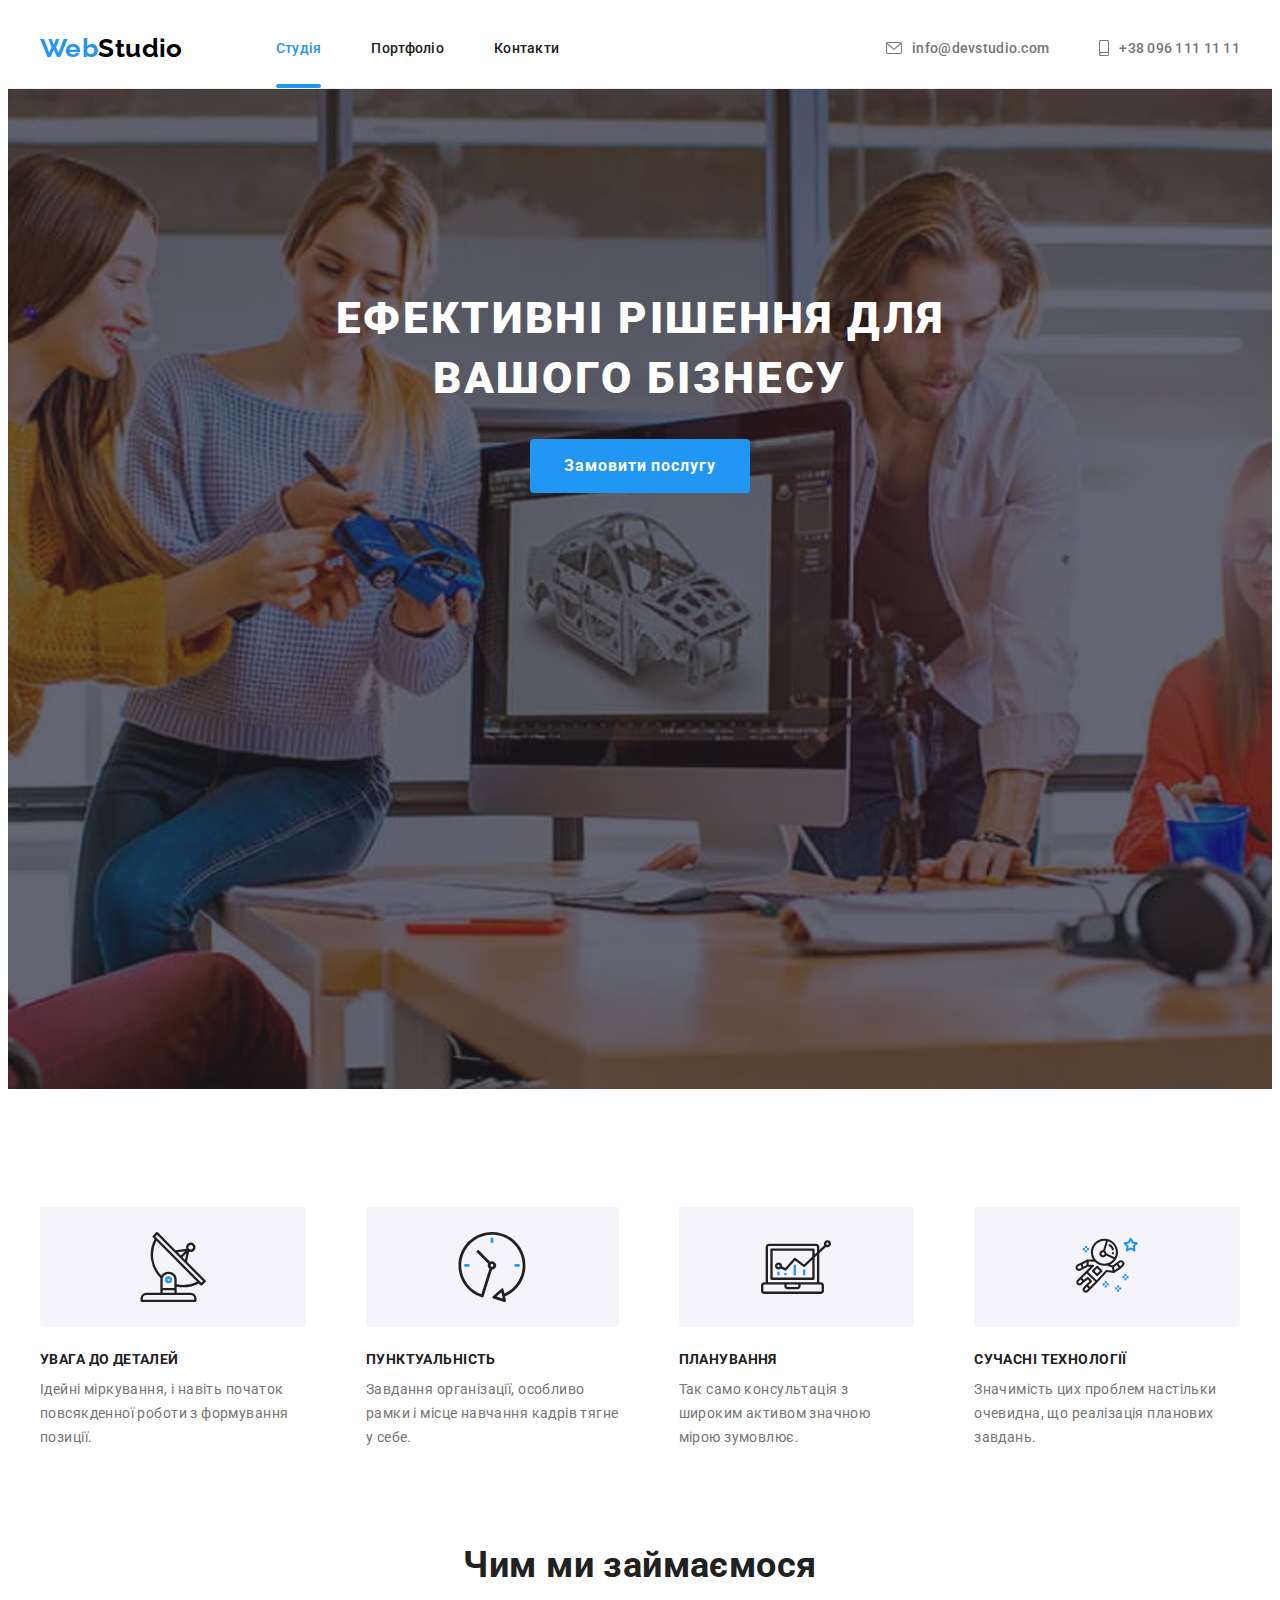
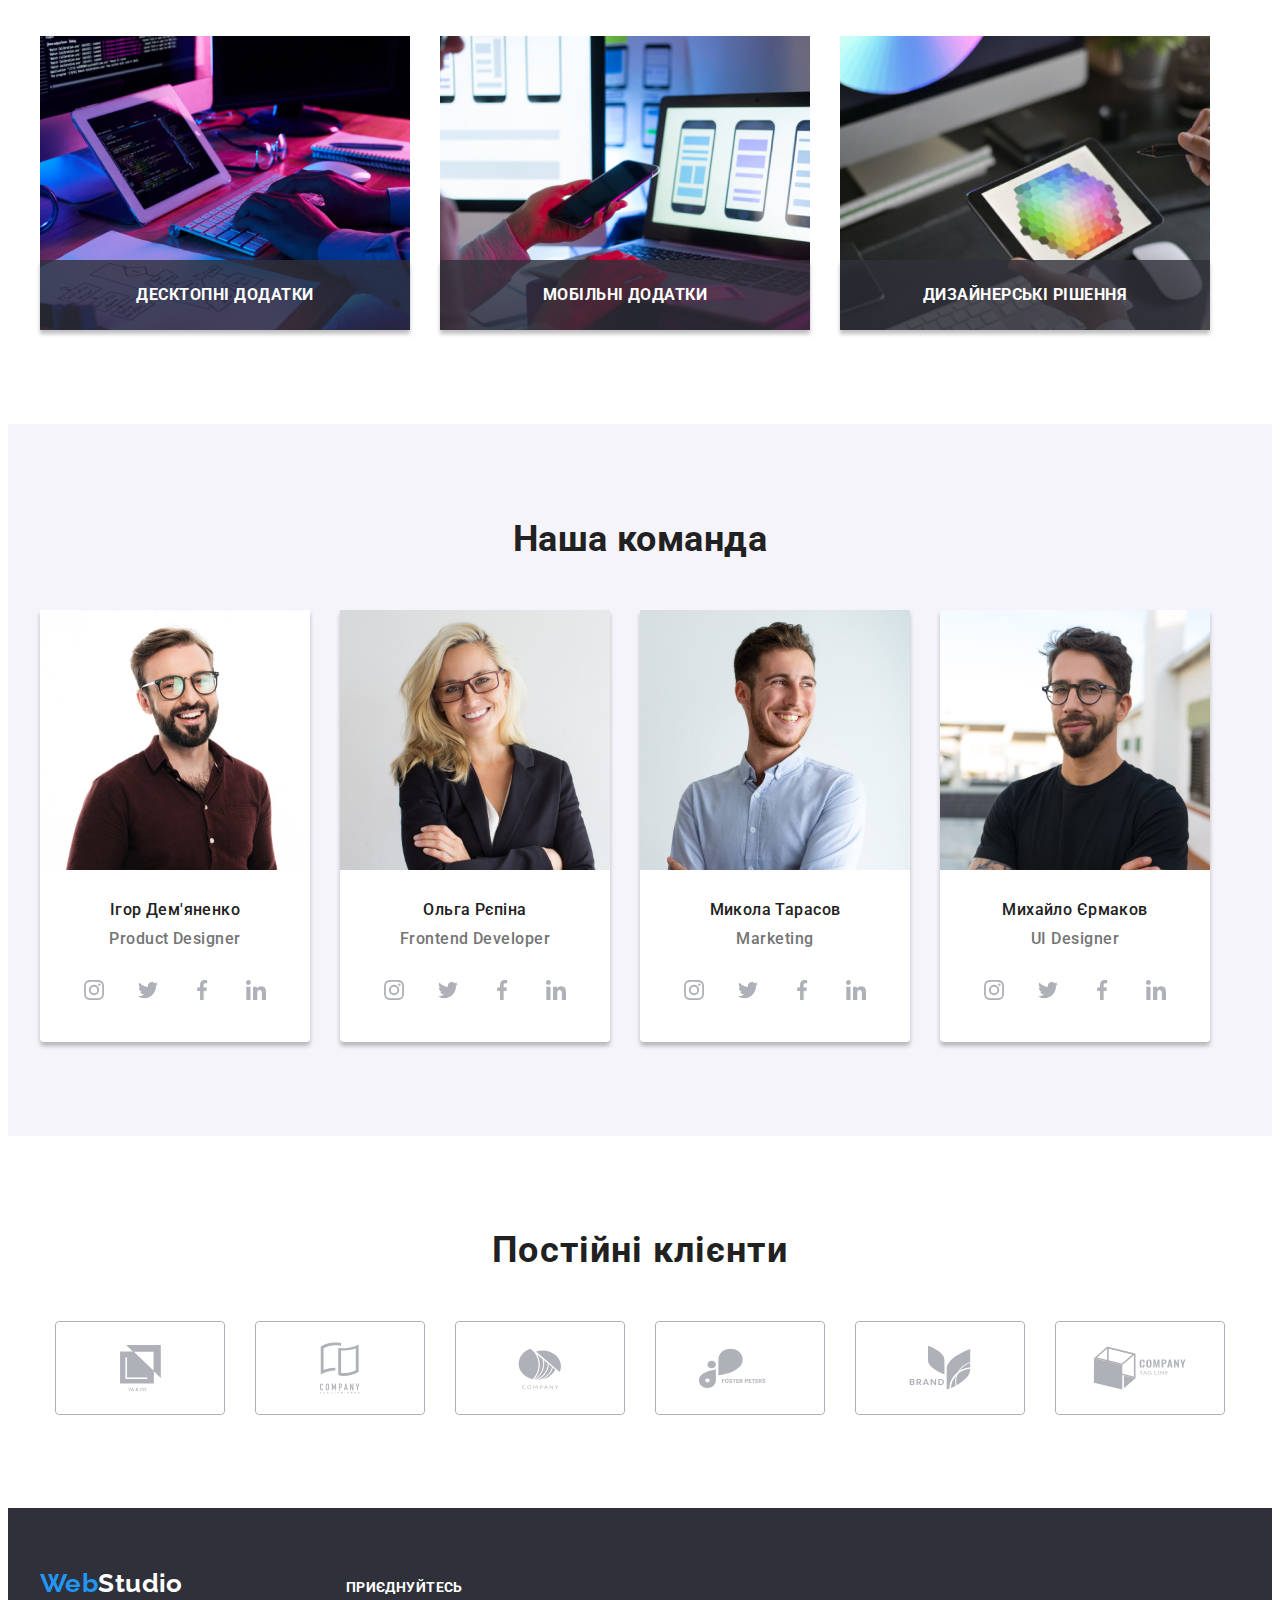
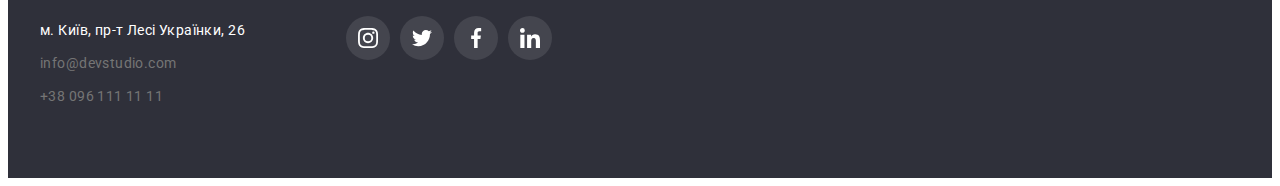
==== commit bfa8ed65: "виправляє помилки" ====
--- a/index.html
+++ b/index.html
@@ -130,13 +130,21 @@
           <h2 class="duty-title">Чим ми займаємося</h2>
           <ul class="duty-immages">
             <li class="item">
-              <img class="item" src="./images/keyboard.jpg" alt="клавіатура" width="370" />
+              <img
+                class="duty-immages-list"
+                src="./images/keyboard.jpg"
+                alt="клавіатура"
+                width="370"
+              />
+              <div class="label"><h3 class="text">Десктопні додатки</h3></div>
             </li>
             <li class="item">
               <img class="duty-immages-list" src="./images/laptop.jpg" alt="ноутбук" width="370" />
+              <div class="label"><h3 class="text">Мобільні додатки</h3></div>
             </li>
             <li class="item">
               <img class="duty-immages-list" src="./images/tablet.jpg" alt="планшет" width="370" />
+              <div class="label"><h3 class="text">Дизайнерські рішення</h3></div>
             </li>
           </ul>
         </div>
--- a/css/styles.css
+++ b/css/styles.css
@@ -53,6 +53,11 @@
 .section {
     padding-top: 94px;
     padding-bottom: 94px;
+}
+
+img {
+    display: block;
+    margin: 0;
 }
 
 /* Header */
@@ -318,6 +323,45 @@
 .team-list .team+.team {
     margin-left: 30px;    
 }
+.duty .item {
+    position: relative;
+}
+
+.duty-immages-list {
+    max-height: 100%;
+}
+
+.duty .label {
+    position: absolute;
+
+    display: block;
+    width: 370px;
+    height: 70px;
+    background-color: rgba(47, 48, 58, 0.8);
+    /* border: 1px solid #000000; */
+    box-shadow: 0px 4px 4px rgba(0, 0, 0, 0.25);
+    
+    bottom: 0;
+    left: 0;
+    /* transform: translateY(95%); */
+}
+
+.duty .text {
+
+    display: flex;
+    justify-content: center;
+    align-items: center;
+    width: 100%;
+    height: 100%;
+
+
+    font-weight: 700;
+    line-height: 1.14;
+    text-align: center;
+    letter-spacing: 0.03em;
+    text-transform: uppercase;
+    color: var(--white-color);
+}
 
 /* Team */
 .details {
